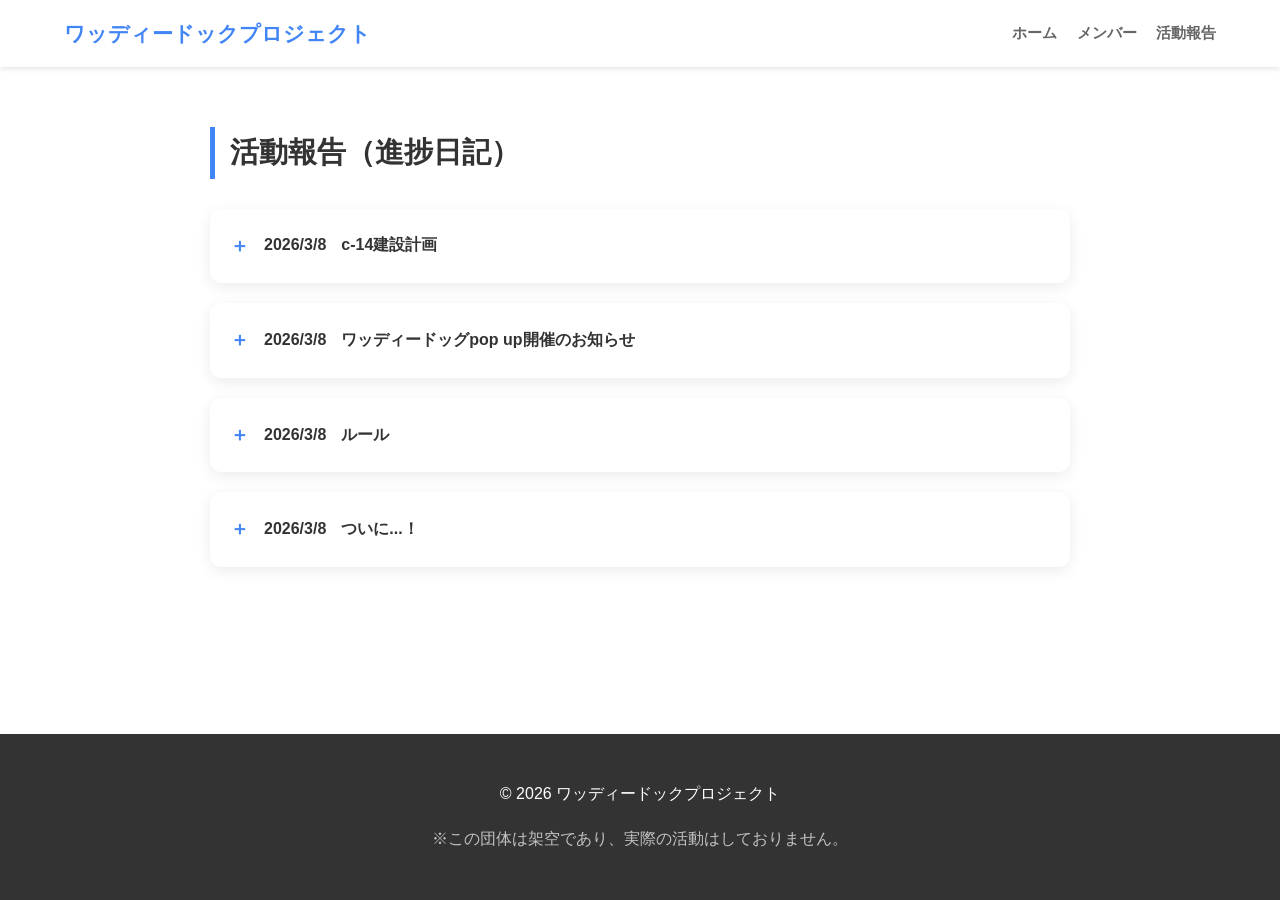
==== blog.html @ d71fffa1 "GAS: blog.html の構造を壊さずに更新" ====
<!DOCTYPE html>
<html lang="ja">
<head>
    <meta charset="UTF-8">
    <meta name="viewport" content="width=device-width, initial-scale=1.0">
    <title>活動報告 - ワッディードックプロジェクト</title>
    <link rel="stylesheet" href="style.css">
</head>
<body>
    <header>
        <a href="index.html" class="logo">ワッディードックプロジェクト</a>
        <nav>
            <a href="index.html">ホーム</a>
            <a href="member.html">メンバー</a>
            <a href="blog.html">活動報告</a>
        </nav>
    </header>
    <div class="content">
        <h1>活動報告（進捗日記）</h1>

        <details class="blog-item">
            <summary>
                <span class="date">2026/3/8</span>
                <span class="title">c-14建設計画</span>
            </summary>
            <div class="blog-detail">
                <p>お風呂はつけた方がいいと思う</p>
            </div>
        </details>

        <details class="blog-item">
            <summary>
                <span class="date">2026/3/8</span>
                <span class="title">ワッディードッグpop up開催のお知らせ</span>
            </summary>
            <div class="blog-detail">
                <p>今回、無事に卒業式を終えたことを記念して、ワッディードッグpop upを松阪駅前セブンイレブン小掠洗濯機前で開催致します！今回の商品は文化祭で披露された和田スタイルで着用していた、手作りサングラスなどご用意しております！また、5000円以上お買上げ頂いた方限定のワッディードッグ握手会をございます！商品はメルカリでの高額転売などがされてしまうため、ぜひお早めにご参加ください！</p>
            </div>
        </details>

        <details class="blog-item">
            <summary>
                <span class="date">2026/3/8</span>
                <span class="title">ルール</span>
            </summary>
            <div class="blog-detail">
                <p>変なの書いたら消すからな</p>
            </div>
        </details>

        <details class="blog-item">
            <summary>
                <span class="date">2026/3/8</span>
                <span class="title">ついに...！</span>
            </summary>
            <div class="blog-detail">
                <p>ブログ機能追加！自由に投稿できるからな！</p>
            </div>
        </details>

    </div> 
<footer>
        <p>&copy; 2026 ワッディードックプロジェクト</p>
        <p style="opacity: 0.7;">※この団体は架空であり、実際の活動はしておりません。</p>
    </footer>
</body>
</html>
---- style.css ----
/* --- 1. 基本設定とフッター固定の魔法 --- */
html, body {
    margin: 0;
    padding: 0;
    height: 100%; /* 画面全体の高さを確保 */
}

:root {
    --main-color: #4285f4;
    --accent-hover: #4285f4;
    --text-black: #333333;
    --text-gray: #666666;
    --bg-light: #f9f9f9;
}

* { box-sizing: border-box; }

body { 
    font-family: "Helvetica Neue", Arial, "Hiragino Kaku Gothic ProN", "Hiragino Sans", sans-serif; 
    color: var(--text-black); 
    line-height: 1.8;
    word-wrap: break-word;
    /* フッターを下に押し出す設定 */
    display: flex;
    flex-direction: column;
    min-height: 100vh;
}

/* --- 2. 各パーツのデザイン --- */

/* ヘッダー */
header { 
    background: #fff; 
    padding: 15px 5%; 
    display: flex; 
    justify-content: space-between; 
    align-items: center; 
    box-shadow: 0 2px 5px rgba(0,0,0,0.1);
    position: sticky;
    top: 0;
    z-index: 1000;
}

.logo { 
    font-size: 1.3em; 
    font-weight: bold; 
    color: var(--main-color);
    text-decoration: none;
}

nav a { 
    margin-left: 15px; 
    text-decoration: none; 
    color: var(--text-gray); 
    font-size: 0.95em; 
    font-weight: bold; 
}

nav a:hover { color: var(--accent-hover); }

/* メインコンテンツエリア（ここが伸びてフッターを押し下げます） */
.content { 
    padding: 40px 20px; 
    max-width: 900px; 
    margin: 0 auto; 
    width: 100%;
    flex: 1 0 auto; /* 余ったスペースを全部埋める */
    box-sizing: border-box;
    background-color: #ffffff;
}

/* インデックス専用：ヒーローエリア */
.hero { 
    background: linear-gradient(rgba(0,0,0,0.5), rgba(0,0,0,0.5)), url(S__18055174.jpg); 
    background-size: cover; 
    background-position: center; 
    height: 60vh; 
    min-height: 400px;
    display: flex; 
    align-items: center; 
    justify-content: center; 
    color: white; 
    text-align: center; 
    padding: 0 20px;
}

.hero h1 { font-size: 2.5em; margin: 0 0 10px; text-shadow: 2px 2px 4px rgba(0,0,0,0.5); }

/* セクション設定 */
.section { padding: 60px 5%; max-width: 1100px; margin: auto; text-align: center; }

.section h2 { 
    border-bottom: 3px solid var(--main-color); 
    display: inline-block; 
    margin-bottom: 40px; 
    padding-bottom: 10px;
    font-size: 1.8em;
}

.services {
    display: flex;
    justify-content: center;
    gap: 30px;
    flex-wrap: wrap; 
    width: 100%;
}

.service-card {
    background: var(--bg-light); 
    padding: 40px 30px; 
    border-radius: 12px;
    width: 320px; 
    box-shadow: 0 4px 15px rgba(0,0,0,0.05);
    transition: transform 0.3s;
    text-align: center;
}

.service-card:hover { transform: translateY(-5px); }

/* 見出しとリストのデザイン */
.content h1 { 
    font-size: 1.8em; 
    border-left: 5px solid var(--main-color); 
    padding-left: 15px; 
    margin-bottom: 30px; 
    text-align: left; 
}

ul { list-style: none; padding: 0; }

li { 
    padding: 12px 0; 
    border-bottom: 1px solid #eee; 
    font-size: 1.1em;
    text-align: left;
}

.back-home { 
    display: inline-block; 
    margin-top: 30px; 
    color: var(--main-color); 
    text-decoration: none; 
    font-weight: bold; 
    padding: 10px 20px;
    border: 1px solid var(--main-color); 
    border-radius: 5px;
    transition: 0.3s;
}

/* --- 3. 活動報告（日記）のデザイン --- */
.blog-item {
    background: #fff;
    border: none;
    margin-bottom: 20px;
    border-radius: 12px;
    overflow: hidden;
    box-shadow: 0 4px 15px rgba(0,0,0,0.08);
    transition: transform 0.3s;
    text-align: left;
}

.blog-item:hover {
    transform: translateY(-3px);
    box-shadow: 0 6px 20px rgba(0,0,0,0.12);
}

summary {
    padding: 20px;
    cursor: pointer;
    list-style: none;
    display: flex;
    align-items: center;
    gap: 15px;
    font-weight: bold;
    background: #fff;
    outline: none;
}

summary::before {
    content: "＋";
    color: var(--main-color);
    font-size: 1.2em;
    transition: 0.3s;
}

details[open] summary::before { transform: rotate(45deg); }

.blog-detail {
    padding: 0 25px 25px;
    border-top: 1px solid #f0f0f0;
    color: #444;
    line-height: 1.7;
}

.blog-detail img {
    width: 100%;
    max-width: 500px;
    display: block;
    margin: 20px auto;
    border-radius: 8px;
    border: 8px solid #fff;
    box-shadow: 0 10px 25px rgba(0,0,0,0.15);
    transform: rotate(-1deg);
}

/* --- 4. フッターの設定（一番下に固定） --- */
footer {
    background-color: #333;
    color: white;
    padding: 30px 20px;
    text-align: center;
    width: 100%;
    flex-shrink: 0; /* フッターが潰れないようにする */
}

/* --- 5. スマホ用の最適化 --- */
@media (max-width: 768px) {
    header { padding: 15px 20px; flex-direction: column; gap: 10px; }
    nav a { margin: 0 10px; }
    .hero h1 { font-size: 1.8em; }
    .section { padding: 40px 20px; }
    .services { flex-direction: column; align-items: center; }
    .service-card { width: 95%; max-width: 100%; }
}
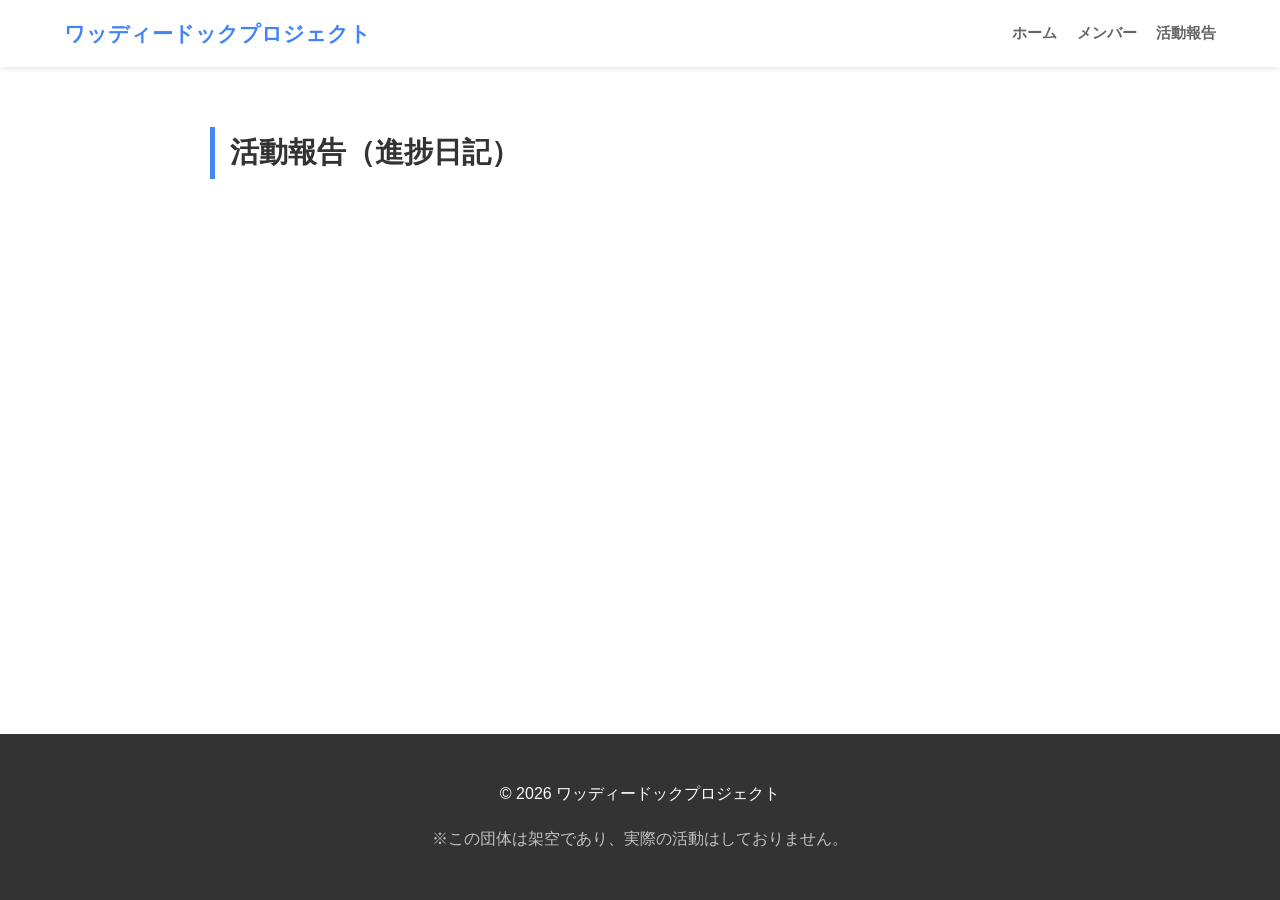
==== commit c674287e: "GAS: blog.html の構造を壊さずに更新" ====
--- a/blog.html
+++ b/blog.html
@@ -18,47 +18,8 @@
     <div class="content">
         <h1>活動報告（進捗日記）</h1>
 
-        <details class="blog-item">
-            <summary>
-                <span class="date">2026/3/8</span>
-                <span class="title">c-14建設計画</span>
-            </summary>
-            <div class="blog-detail">
-                <p>お風呂はつけた方がいいと思う</p>
-            </div>
-        </details>
+</div> 
 
-        <details class="blog-item">
-            <summary>
-                <span class="date">2026/3/8</span>
-                <span class="title">ワッディードッグpop up開催のお知らせ</span>
-            </summary>
-            <div class="blog-detail">
-                <p>今回、無事に卒業式を終えたことを記念して、ワッディードッグpop upを松阪駅前セブンイレブン小掠洗濯機前で開催致します！今回の商品は文化祭で披露された和田スタイルで着用していた、手作りサングラスなどご用意しております！また、5000円以上お買上げ頂いた方限定のワッディードッグ握手会をございます！商品はメルカリでの高額転売などがされてしまうため、ぜひお早めにご参加ください！</p>
-            </div>
-        </details>
-
-        <details class="blog-item">
-            <summary>
-                <span class="date">2026/3/8</span>
-                <span class="title">ルール</span>
-            </summary>
-            <div class="blog-detail">
-                <p>変なの書いたら消すからな</p>
-            </div>
-        </details>
-
-        <details class="blog-item">
-            <summary>
-                <span class="date">2026/3/8</span>
-                <span class="title">ついに...！</span>
-            </summary>
-            <div class="blog-detail">
-                <p>ブログ機能追加！自由に投稿できるからな！</p>
-            </div>
-        </details>
-
-    </div> 
 <footer>
         <p>&copy; 2026 ワッディードックプロジェクト</p>
         <p style="opacity: 0.7;">※この団体は架空であり、実際の活動はしておりません。</p>
--- a/style.css
+++ b/style.css
@@ -75,7 +75,7 @@
     background-size: cover; 
     background-position: center; 
     height: 60vh; 
-    min-height: 400px;
+    min-height: 600px;
     display: flex; 
     align-items: center; 
     justify-content: center; 
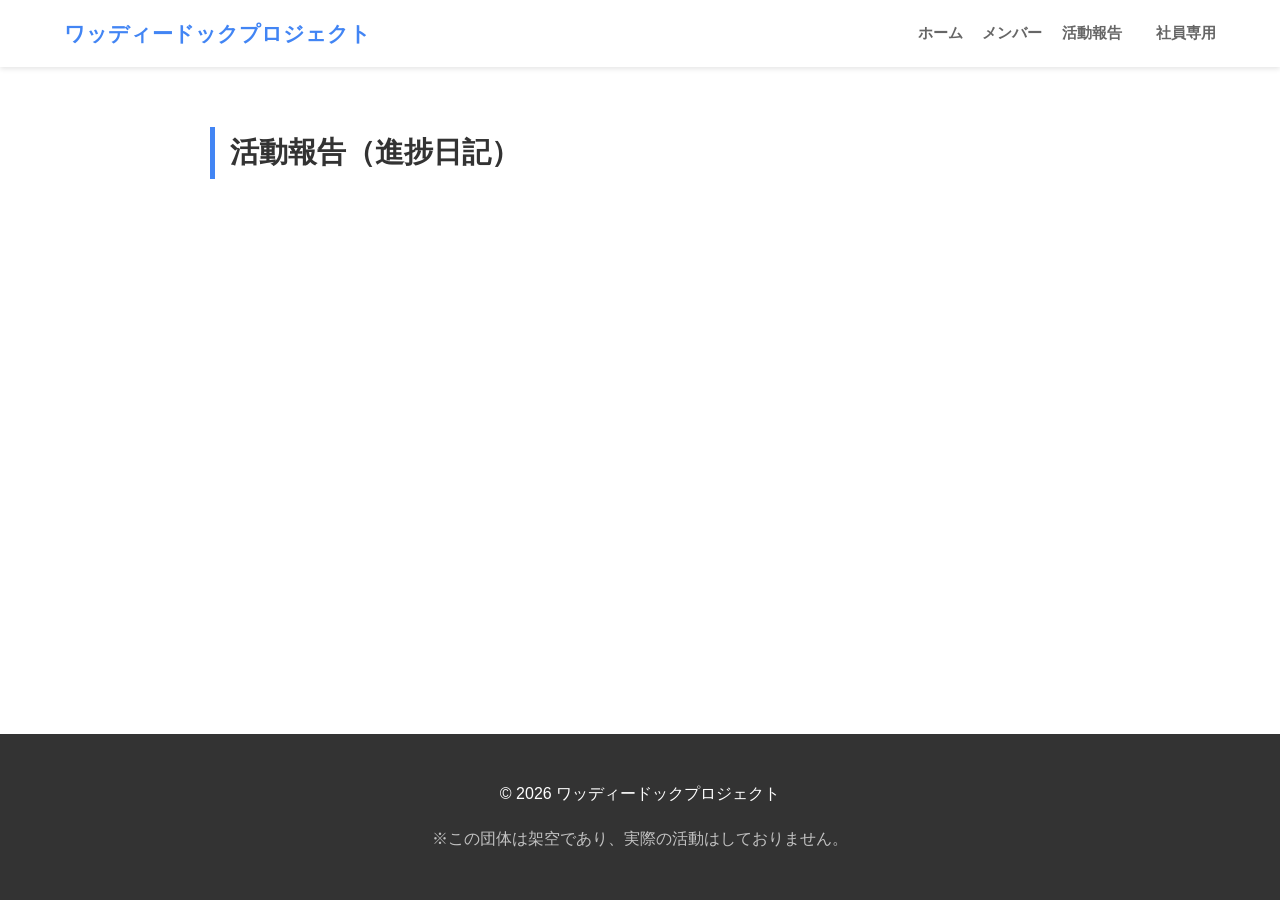
==== commit fd0db19f: "Update blog.html" ====
--- a/blog.html
+++ b/blog.html
@@ -13,6 +13,8 @@
             <a href="index.html">ホーム</a>
             <a href="member.html">メンバー</a>
             <a href="blog.html">活動報告</a>
+            <a href="blog.html">    </a>
+            <a href="login.html">社員専用</a>
         </nav>
     </header>
     <div class="content">
@@ -25,4 +27,4 @@
         <p style="opacity: 0.7;">※この団体は架空であり、実際の活動はしておりません。</p>
     </footer>
 </body>
-</html>+</html>
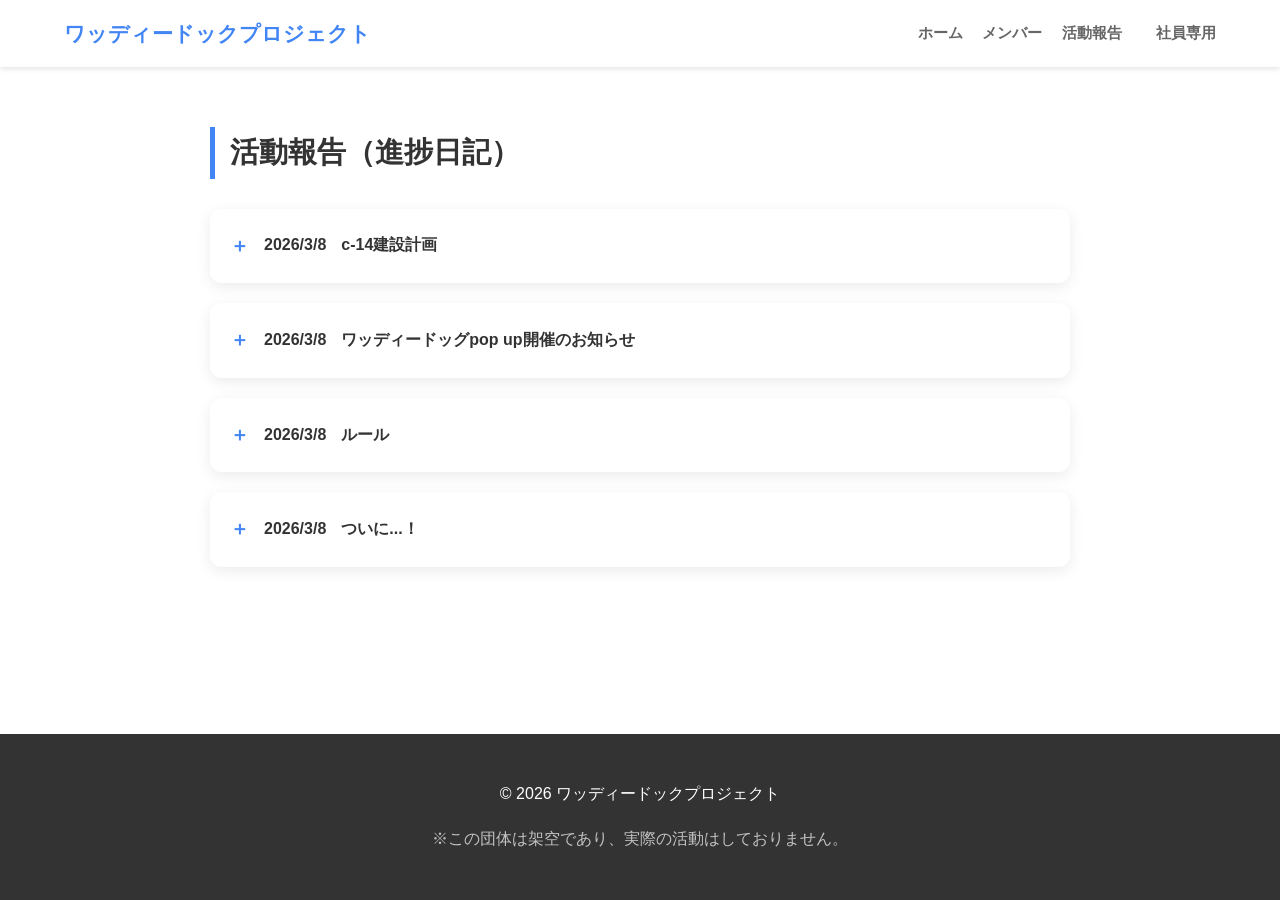
==== commit 5bbb462b: "GAS: blog.html の構造を壊さずに更新" ====
--- a/blog.html
+++ b/blog.html
@@ -20,7 +20,48 @@
     <div class="content">
         <h1>活動報告（進捗日記）</h1>
 
+        <details class="blog-item">
+            <summary>
+                <span class="date">2026/3/8</span>
+                <span class="title">c-14建設計画</span>
+            </summary>
+            <div class="blog-detail">
+                <p>お風呂はつけた方がいいと思う</p>
+            </div>
+        </details>
+
+        <details class="blog-item">
+            <summary>
+                <span class="date">2026/3/8</span>
+                <span class="title">ワッディードッグpop up開催のお知らせ</span>
+            </summary>
+            <div class="blog-detail">
+                <p>今回、無事に卒業式を終えたことを記念して、ワッディードッグpop upを松阪駅前セブンイレブン小掠洗濯機前で開催致します！今回の商品は文化祭で披露された和田スタイルで着用していた、手作りサングラスなどご用意しております！また、5000円以上お買上げ頂いた方限定のワッディードッグ握手会をございます！商品はメルカリでの高額転売などがされてしまうため、ぜひお早めにご参加ください！</p>
+            </div>
+        </details>
+
+        <details class="blog-item">
+            <summary>
+                <span class="date">2026/3/8</span>
+                <span class="title">ルール</span>
+            </summary>
+            <div class="blog-detail">
+                <p>変なの書いたら消すからな</p>
+            </div>
+        </details>
+
+        <details class="blog-item">
+            <summary>
+                <span class="date">2026/3/8</span>
+                <span class="title">ついに...！</span>
+            </summary>
+            <div class="blog-detail">
+                <p>ブログ機能追加！自由に投稿できるからな！</p>
+            </div>
+        </details>
+
 </div> 
+
 
 <footer>
         <p>&copy; 2026 ワッディードックプロジェクト</p>
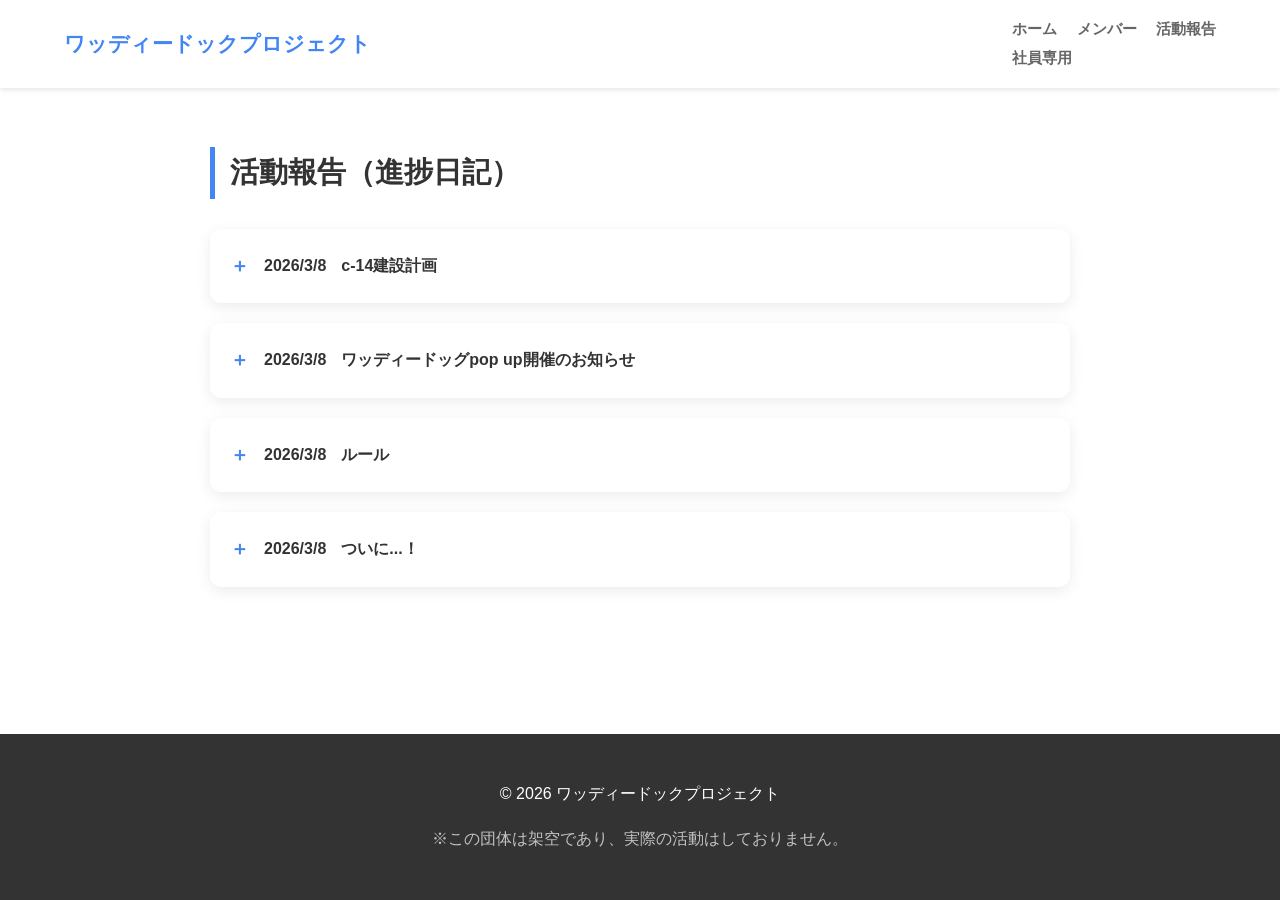
==== commit 262ca582: "Update blog.html" ====
--- a/blog.html
+++ b/blog.html
@@ -13,8 +13,9 @@
             <a href="index.html">ホーム</a>
             <a href="member.html">メンバー</a>
             <a href="blog.html">活動報告</a>
-            <a href="blog.html">    </a>
-            <a href="login.html">社員専用</a>
+            <div id="auth-button-area">
+    <a href="login.html" class="btn">社員専用</a>
+</div>
         </nav>
     </header>
     <div class="content">
--- a/style.css
+++ b/style.css
@@ -222,3 +222,24 @@
     .services { flex-direction: column; align-items: center; }
     .service-card { width: 95%; max-width: 100%; }
 }
+/* 右上のユーザーチップ（アイコン＋名前）のデザイン */
+.user-chip {
+    display: flex;
+    align-items: center;
+    gap: 10px;
+    background: white;
+    padding: 5px 15px 5px 5px;
+    border-radius: 30px;
+    text-decoration: none;
+    color: #333;
+    font-weight: bold;
+    box-shadow: 0 2px 8px rgba(0,0,0,0.1);
+    transition: 0.3s;
+}
+.user-chip:hover { transform: scale(1.05); }
+.user-chip img {
+    width: 35px;
+    height: 35px;
+    border-radius: 50%;
+    object-fit: cover;
+}
